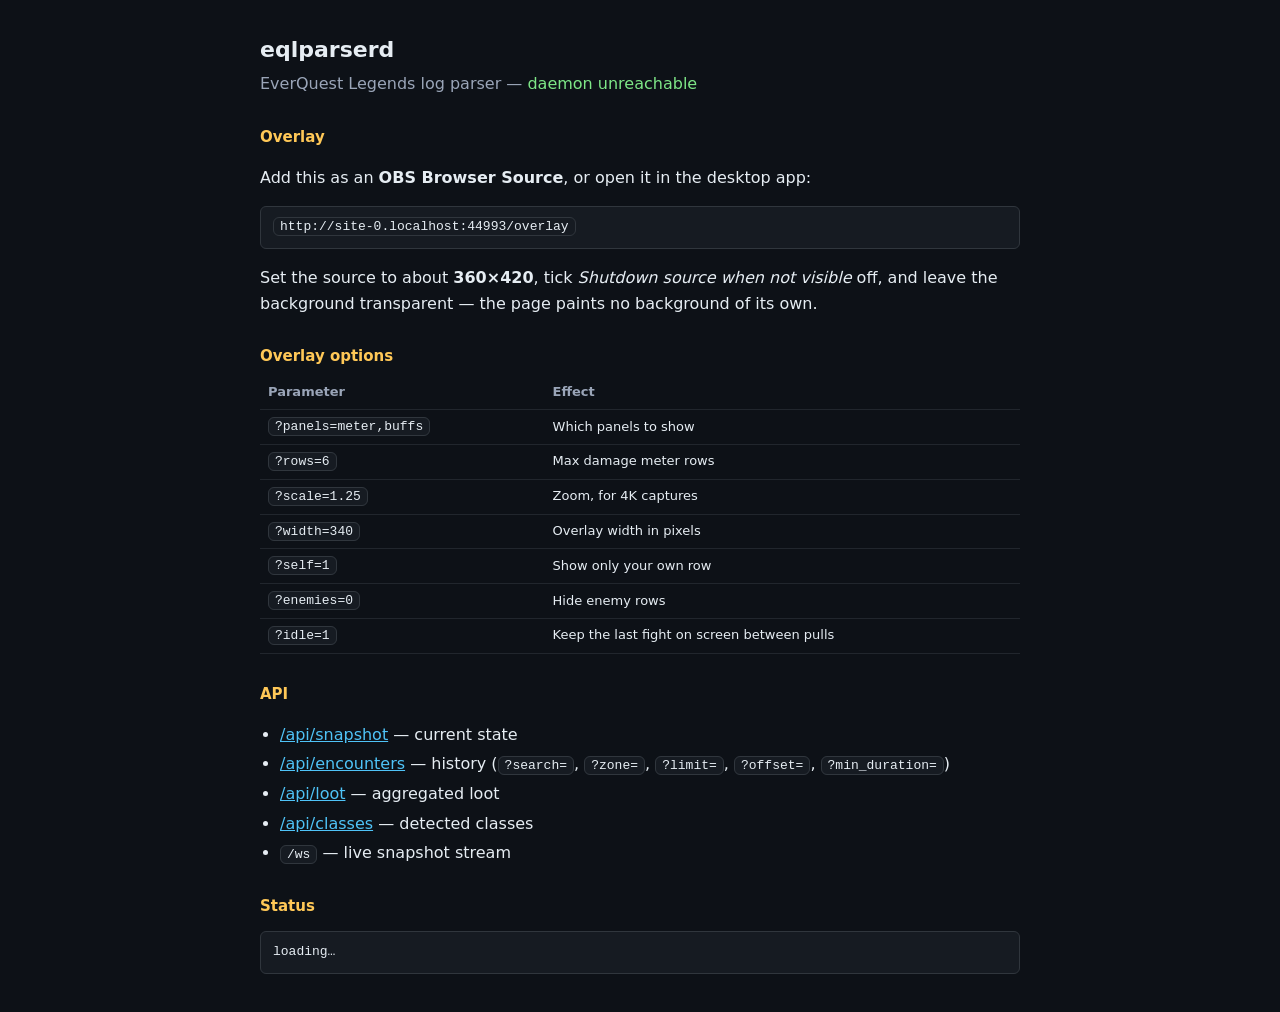
==== crates/eqlparserd/assets/index.html @ 24d5c546 "Initial commit: EverQuest Legends log parser, daemon, GUI and overlay A parser and analysis tool for" ====
<!doctype html>
<html lang="en">
  <head>
    <meta charset="utf-8" />
    <meta name="viewport" content="width=device-width, initial-scale=1" />
    <title>eqlparserd</title>
    <style>
      :root { color-scheme: dark; }
      body {
        margin: 0; padding: 32px;
        font-family: "Inter", "Segoe UI", system-ui, sans-serif;
        background: #0d1117; color: #e6edf3; line-height: 1.6;
      }
      main { max-width: 760px; margin: 0 auto; }
      h1 { font-size: 22px; margin: 0 0 4px; }
      h2 { font-size: 15px; margin: 28px 0 8px; color: #ffc857; }
      p.lead { color: #9aa5b8; margin: 0 0 24px; }
      code, pre {
        background: #161b22; border: 1px solid #30363d;
        border-radius: 6px; font-family: ui-monospace, Menlo, monospace; font-size: 13px;
      }
      code { padding: 1px 6px; }
      pre { padding: 10px 12px; overflow-x: auto; }
      a { color: #4fc3f7; }
      ul { padding-left: 20px; }
      li { margin: 4px 0; }
      table { border-collapse: collapse; width: 100%; font-size: 13px; }
      td, th { text-align: left; padding: 6px 8px; border-bottom: 1px solid #21262d; }
      th { color: #9aa5b8; font-weight: 550; }
      #live { color: #7ee787; }
    </style>
  </head>
  <body>
    <main>
      <h1>eqlparserd</h1>
      <p class="lead">EverQuest Legends log parser — <span id="live">checking…</span></p>

      <h2>Overlay</h2>
      <p>Add this as an <strong>OBS Browser Source</strong>, or open it in the desktop app:</p>
      <pre><code id="overlay-url">http://127.0.0.1:8777/overlay</code></pre>
      <p>
        Set the source to about <strong>360&times;420</strong>, tick
        <em>Shutdown source when not visible</em> off, and leave the background
        transparent — the page paints no background of its own.
      </p>

      <h2>Overlay options</h2>
      <table>
        <tr><th>Parameter</th><th>Effect</th></tr>
        <tr><td><code>?panels=meter,buffs</code></td><td>Which panels to show</td></tr>
        <tr><td><code>?rows=6</code></td><td>Max damage meter rows</td></tr>
        <tr><td><code>?scale=1.25</code></td><td>Zoom, for 4K captures</td></tr>
        <tr><td><code>?width=340</code></td><td>Overlay width in pixels</td></tr>
        <tr><td><code>?self=1</code></td><td>Show only your own row</td></tr>
        <tr><td><code>?enemies=0</code></td><td>Hide enemy rows</td></tr>
        <tr><td><code>?idle=1</code></td><td>Keep the last fight on screen between pulls</td></tr>
      </table>

      <h2>API</h2>
      <ul>
        <li><a href="/api/snapshot">/api/snapshot</a> — current state</li>
        <li><a href="/api/encounters">/api/encounters</a> — history (<code>?search=</code>, <code>?zone=</code>, <code>?limit=</code>, <code>?offset=</code>, <code>?min_duration=</code>)</li>
        <li><a href="/api/loot">/api/loot</a> — aggregated loot</li>
        <li><a href="/api/classes">/api/classes</a> — detected classes</li>
        <li><code>/ws</code> — live snapshot stream</li>
      </ul>

      <h2>Status</h2>
      <pre id="status">loading…</pre>
    </main>

    <script>
      document.getElementById("overlay-url").textContent =
        location.origin + "/overlay";

      async function refresh() {
        try {
          const r = await fetch("/api/snapshot");
          const s = await r.json();
          document.getElementById("live").textContent = s.live
            ? `following ${s.player} live`
            : `parsing ${s.player}…`;
          const cls = (s.classes || []).map((c) => c.abbrev).join("/") || "unknown";
          document.getElementById("status").textContent = [
            `character   : ${s.player} (level ${s.level})`,
            `classes     : ${cls}`,
            `zone        : ${s.zone || "unknown"}`,
            `encounters  : ${s.totals.encounters}`,
            `your damage : ${s.totals.your_damage.toLocaleString()}`,
            `kills       : ${s.totals.kills}`,
            `deaths      : ${s.totals.deaths}`,
            `items looted: ${s.totals.items_looted}`,
            `platinum    : ${(s.totals.coin_copper / 1000).toFixed(2)}`,
            `active buffs: ${(s.buffs || []).length}`,
          ].join("\n");
        } catch (e) {
          document.getElementById("live").textContent = "daemon unreachable";
        }
      }
      refresh();
      setInterval(refresh, 2000);
    </script>
  </body>
</html>
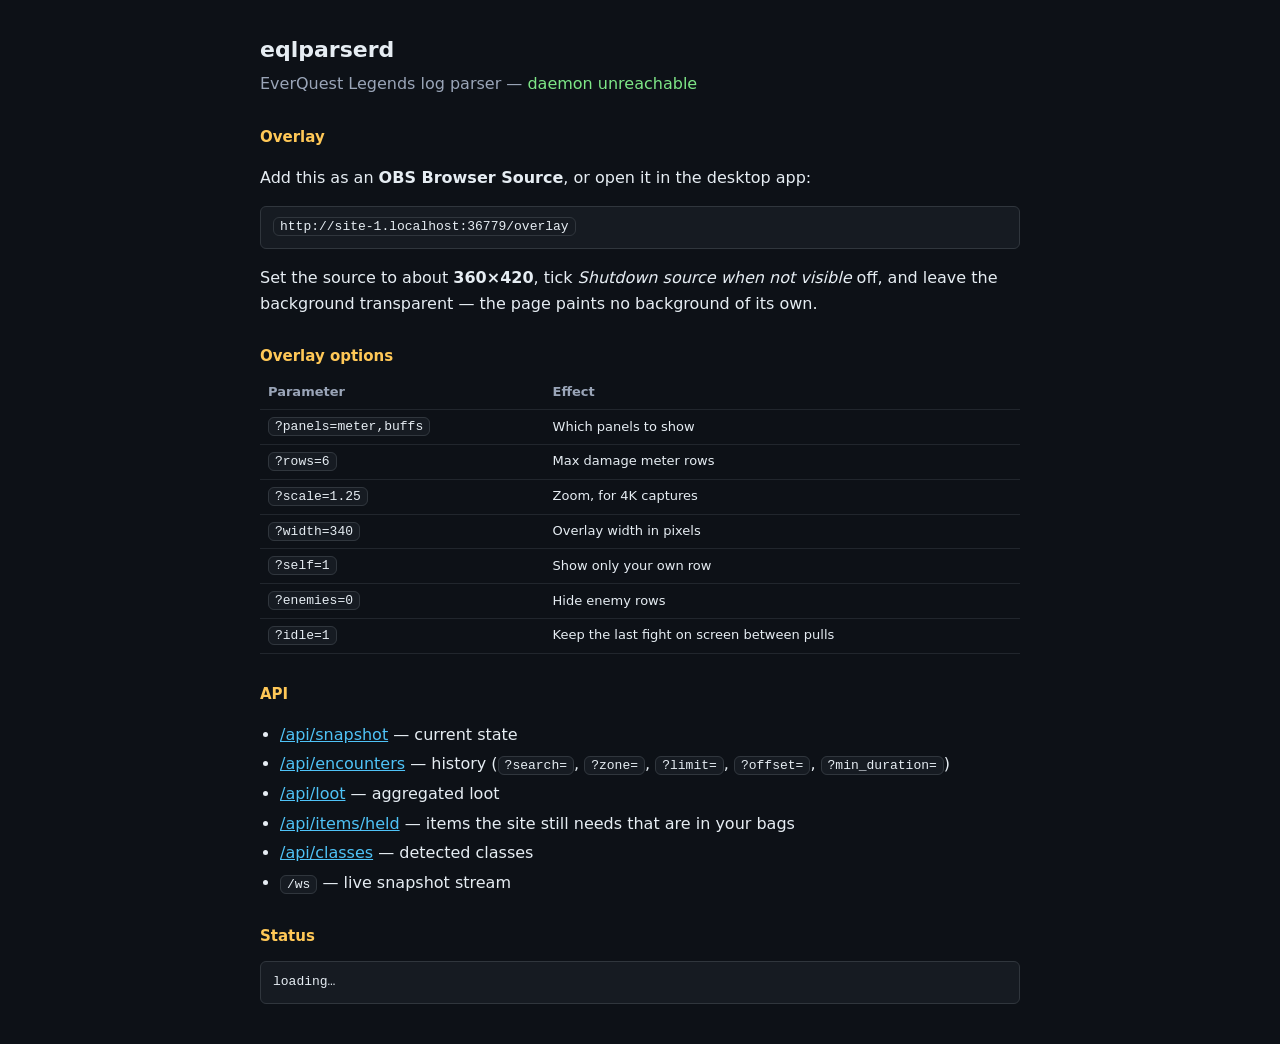
==== commit c7cff145: "The wanted list is a travel plan, and some of it is already in your bags `GET /api/items/held` cross" ====
--- a/crates/eqlparserd/assets/index.html
+++ b/crates/eqlparserd/assets/index.html
@@ -61,12 +61,14 @@
         <li><a href="/api/snapshot">/api/snapshot</a> — current state</li>
         <li><a href="/api/encounters">/api/encounters</a> — history (<code>?search=</code>, <code>?zone=</code>, <code>?limit=</code>, <code>?offset=</code>, <code>?min_duration=</code>)</li>
         <li><a href="/api/loot">/api/loot</a> — aggregated loot</li>
+        <li><a href="/api/items/held">/api/items/held</a> — items the site still needs that are in your bags</li>
         <li><a href="/api/classes">/api/classes</a> — detected classes</li>
         <li><code>/ws</code> — live snapshot stream</li>
       </ul>
 
       <h2>Status</h2>
       <pre id="status">loading…</pre>
+      <p id="held"></p>
     </main>
 
     <script>
@@ -97,6 +99,28 @@
           document.getElementById("live").textContent = "daemon unreachable";
         }
       }
+
+      // What the site still wants that is already in a bag. Its own list is
+      // ordered by how often an item drops, so these sit scattered through it
+      // and read as no different from the ones that need a trip.
+      async function held() {
+        const el = document.getElementById("held");
+        try {
+          const r = await fetch("/api/items/held");
+          const h = await r.json();
+          if (h.error) { el.textContent = h.error; return; }
+          const blocked = h.blocked
+            ? ` (${h.blocked} more need an ungraded copy you are not carrying)`
+            : "";
+          el.textContent = h.count
+            ? `${h.count} of the ${h.wanted_total} items the site wants are in your bags${blocked}`
+            : `nothing the site wants is in your bags${blocked}`;
+        } catch (e) {
+          el.textContent = "";
+        }
+      }
+      held();
+      setInterval(held, 60000);
       refresh();
       setInterval(refresh, 2000);
     </script>
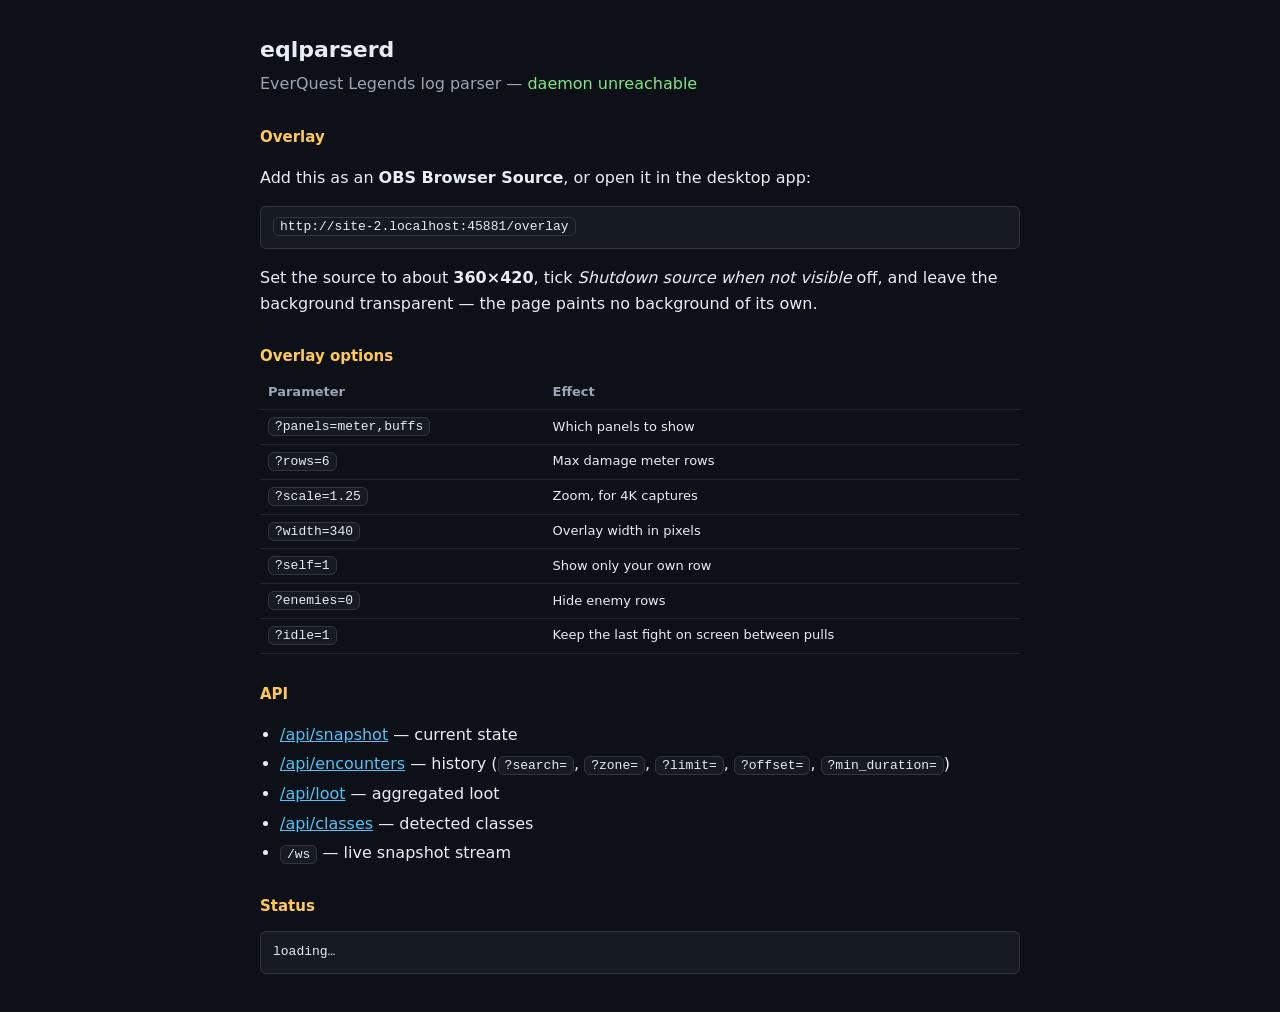
==== commit c8f3aaeb: "Daemon: the eqldb write path is gone The eqldb collector reads screenshots, keeps the wanted list an" ====
--- a/crates/eqlparserd/assets/index.html
+++ b/crates/eqlparserd/assets/index.html
@@ -61,14 +61,12 @@
         <li><a href="/api/snapshot">/api/snapshot</a> — current state</li>
         <li><a href="/api/encounters">/api/encounters</a> — history (<code>?search=</code>, <code>?zone=</code>, <code>?limit=</code>, <code>?offset=</code>, <code>?min_duration=</code>)</li>
         <li><a href="/api/loot">/api/loot</a> — aggregated loot</li>
-        <li><a href="/api/items/held">/api/items/held</a> — items the site still needs that are in your bags</li>
         <li><a href="/api/classes">/api/classes</a> — detected classes</li>
         <li><code>/ws</code> — live snapshot stream</li>
       </ul>
 
       <h2>Status</h2>
       <pre id="status">loading…</pre>
-      <p id="held"></p>
     </main>
 
     <script>
@@ -100,27 +98,6 @@
         }
       }
 
-      // What the site still wants that is already in a bag. Its own list is
-      // ordered by how often an item drops, so these sit scattered through it
-      // and read as no different from the ones that need a trip.
-      async function held() {
-        const el = document.getElementById("held");
-        try {
-          const r = await fetch("/api/items/held");
-          const h = await r.json();
-          if (h.error) { el.textContent = h.error; return; }
-          const blocked = h.blocked
-            ? ` (${h.blocked} more need an ungraded copy you are not carrying)`
-            : "";
-          el.textContent = h.count
-            ? `${h.count} of the ${h.wanted_total} items the site wants are in your bags${blocked}`
-            : `nothing the site wants is in your bags${blocked}`;
-        } catch (e) {
-          el.textContent = "";
-        }
-      }
-      held();
-      setInterval(held, 60000);
       refresh();
       setInterval(refresh, 2000);
     </script>
